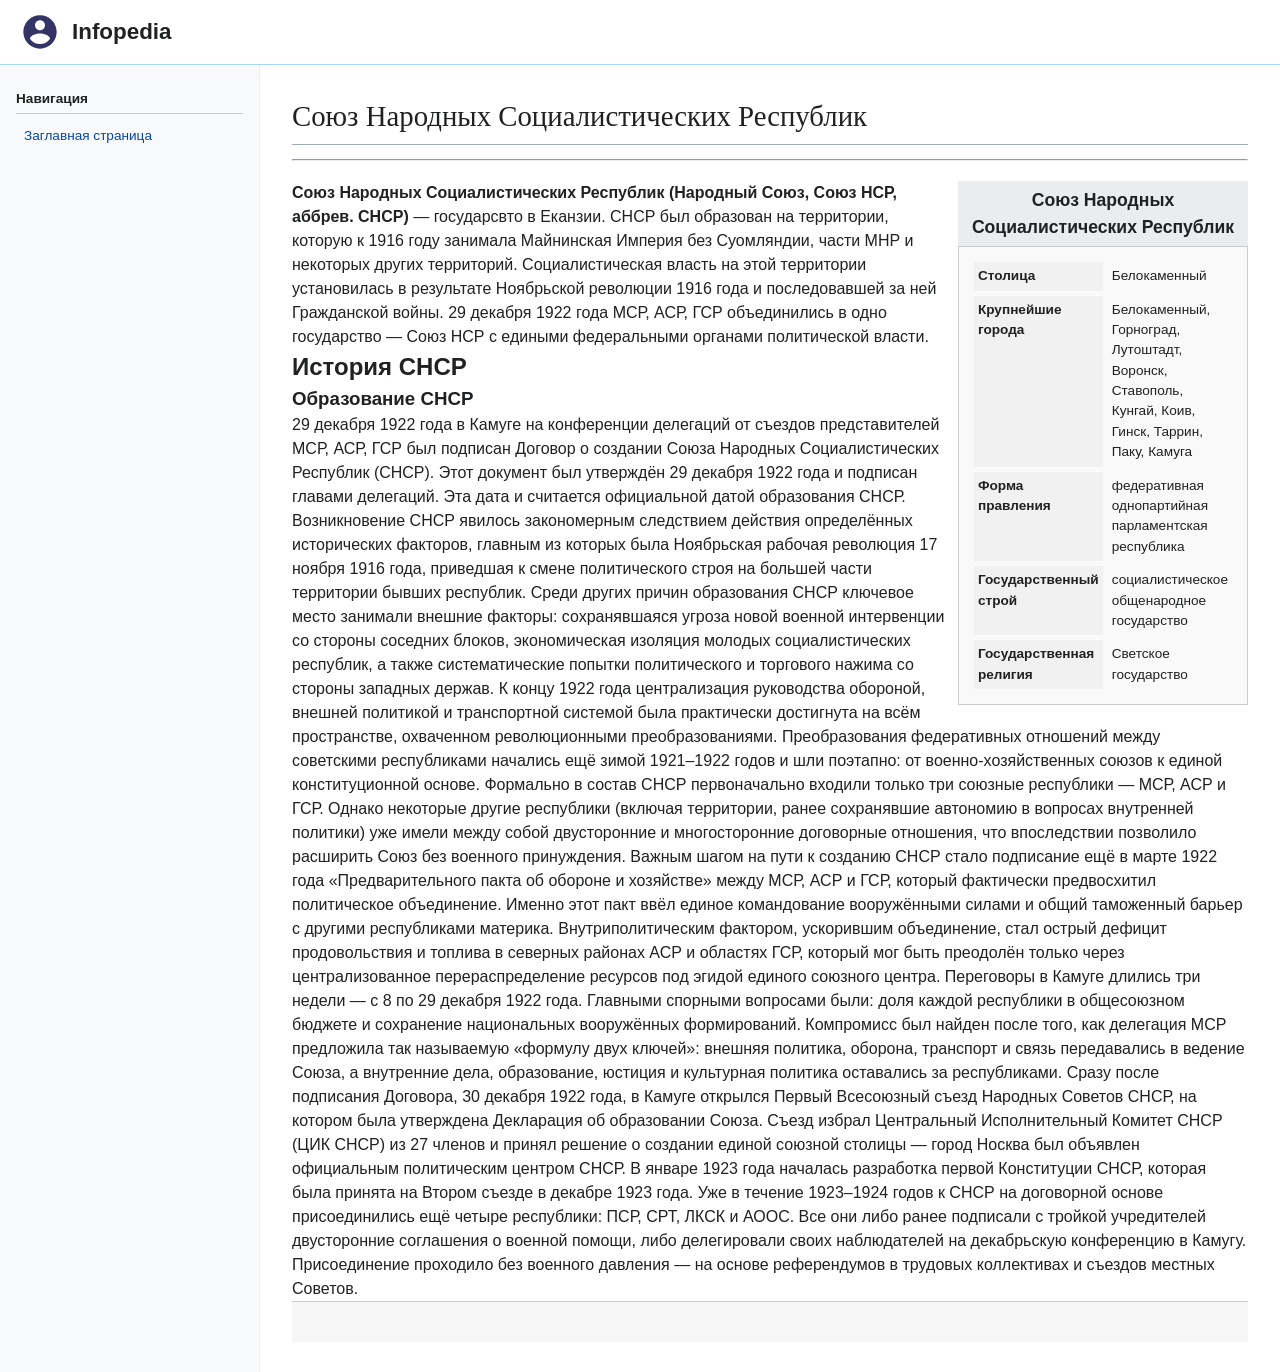
==== snsr.html @ 72027172 "Add files via upload" ====
<!DOCTYPE html>
<html lang="ru">
<head>
    <meta charset="UTF-8">
    <meta name="viewport" content="width=device-width, initial-scale=1.0, viewport-fit=cover">
    <title>СНСР</title>
    <link rel="stylesheet" href="style.css">
</head>
<body>
<div class="mw-page-container">
    <!-- ШАПКА -->
    <header class="mw-header">
        <div class="logo-area">
            <div class="logo" id="homeLogo"></div>
            <div class="logo-text"><span>Infopedia</span></div>
        </div>
        <button class="mobile-toggle" id="sidebarToggle">☰ Меню</button>
    </header>

    <div class="mw-body-wrapper">
        <!-- БОКОВАЯ ПАНЕЛЬ (только главная страница) -->
        <aside class="mw-sidebar" id="sidebar">
            <div class="mw-sidebar-section">
                <h3>Навигация</h3>
                <ul>
                    <li><a href="index.html" id="mainPageLink">Заглавная страница</a></li>
                </ul>
            </div>
        </aside>

        <!-- ОСНОВНОЙ КОНТЕНТ (статья) -->
        <main class="mw-body-content">
            <h1 class="firstHeading">Союз Народных Социалистических Республик</h1>
            <hr style="margin: 12px 0 20px; border-color: #eaecf0;">

            <!-- Инфобокс -->
            <table class="infobox">
                <caption>Союз Народных Социалистических Республик</caption>
                <tr><th>Столица</th><td>Белокаменный</th></tr>
                <tr><th>Крупнейшие города</th><td>Белокаменный, Горноград, Лутоштадт, Воронск, Ставополь, Кунгай, Коив, Гинск, Таррин, Паку, Камуга</th></tr>
                <tr><th>Форма правления</th><td>федеративная однопартийная парламентская республика</th></tr>
                <tr><th>Государственный строй</th><td>социалистическое общенародное государство</th></tr>
                <tr><th>Государственная религия</th><td>Светское государство</th></tr>
            </table>

            <p><strong>Союз Народных Социалистических Республик (Народный Союз, Союз НСР,  аббрев. СНСР)</strong> — государсвто в Еканзии.
СНСР был образован на территории, которую к 1916 году занимала Майнинская Империя без Суомляндии, части МНР и некоторых других территорий. Социалистическая власть на этой территории установилась в результате Ноябрьской революции 1916 года и последовавшей за ней Гражданской войны. 29 декабря 1922 года МСР, АСР, ГСР объединились в одно государство — Союз НСР с едиными федеральными органами политической власти.</p>

            <h2>История СНСР</h2>
            <h3>Образование СНСР</h3>
            <p>29 декабря 1922 года в Камуге на конференции делегаций от съездов представителей МСР, АСР, ГСР был подписан Договор о создании Союза Народных Социалистических Республик (СНСР). Этот документ был утверждён 29 декабря 1922 года и подписан главами делегаций. Эта дата и считается официальной датой образования СНСР.
Возникновение СНСР явилось закономерным следствием действия определённых исторических факторов, главным из которых была Ноябрьская рабочая революция 17 ноября 1916 года, приведшая к смене политического строя на большей части территории бывших республик. Среди других причин образования СНСР ключевое место занимали внешние факторы: сохранявшаяся угроза новой военной интервенции со стороны соседних блоков, экономическая изоляция молодых социалистических республик, а также систематические попытки политического и торгового нажима со стороны западных держав.
К концу 1922 года централизация руководства обороной, внешней политикой и транспортной системой была практически достигнута на всём пространстве, охваченном революционными преобразованиями. Преобразования федеративных отношений между советскими республиками начались ещё зимой 1921–1922 годов и шли поэтапно: от военно-хозяйственных союзов к единой конституционной основе.
Формально в состав СНСР первоначально входили только три союзные республики — МСР, АСР и ГСР. Однако некоторые другие республики (включая территории, ранее сохранявшие автономию в вопросах внутренней политики) уже имели между собой двусторонние и многосторонние договорные отношения, что впоследствии позволило расширить Союз без военного принуждения.
Важным шагом на пути к созданию СНСР стало подписание ещё в марте 1922 года «Предварительного пакта об обороне и хозяйстве» между МСР, АСР и ГСР, который фактически предвосхитил политическое объединение. Именно этот пакт ввёл единое командование вооружёнными силами и общий таможенный барьер с другими республиками материка. 
Внутриполитическим фактором, ускорившим объединение, стал острый дефицит продовольствия и топлива в северных районах АСР и областях ГСР, который мог быть преодолён только через централизованное перераспределение ресурсов под эгидой единого союзного центра. Переговоры в Камуге длились три недели — с 8 по 29 декабря 1922 года. Главными спорными вопросами были: доля каждой республики в общесоюзном бюджете и сохранение национальных вооружённых формирований. Компромисс был найден после того, как делегация МСР предложила так называемую «формулу двух ключей»: внешняя политика, оборона, транспорт и связь передавались в ведение Союза, а внутренние дела, образование, юстиция и культурная политика оставались за республиками.
Сразу после подписания Договора, 30 декабря 1922 года, в Камуге открылся Первый Всесоюзный съезд Народных Советов СНСР, на котором была утверждена Декларация об образовании Союза. Съезд избрал Центральный Исполнительный Комитет СНСР (ЦИК СНСР) из 27 членов и принял решение о создании единой союзной столицы — город Носква был объявлен официальным политическим центром СНСР. В январе 1923 года началась разработка первой Конституции СНСР, которая была принята на Втором съезде в декабре 1923 года.
Уже в течение 1923–1924 годов к СНСР на договорной основе присоединились ещё четыре республики: ПСР, СРТ, ЛКСК и АООС. Все они либо ранее подписали с тройкой учредителей двусторонние соглашения о военной помощи, либо делегировали своих наблюдателей на декабрьскую конференцию в Камугу. Присоединение проходило без военного давления — на основе референдумов в трудовых коллективах и съездов местных Советов. </p>



    <!-- ПОДВАЛ (только лицензия) -->
    <footer class="mw-footer">
    </footer>
</div>

<script src="script.js"></script>
</body>
</html>
---- style.css ----
/* ========== RESET & GLOBAL ========== */
* {
    margin: 0;
    padding: 0;
    box-sizing: border-box;
}

body {
    font-family: 'Segoe UI', 'Roboto', 'Helvetica Neue', Arial, sans-serif;
    background-color: #f6f6f6;
    color: #202122;
    line-height: 1.5;
}

/* ========== LAYOUT ========== */
.mw-page-container {
    max-width: 1600px;
    margin: 0 auto;
    background: #fff;
    box-shadow: 0 2px 8px rgba(0,0,0,0.1);
    position: relative;
}

/* Хедер */
.mw-header {
    background: #fff;
    border-bottom: 1px solid #a7d7f9;
    padding: 12px 20px;
    display: flex;
    flex-wrap: wrap;
    align-items: center;
    justify-content: space-between;
    position: sticky;
    top: 0;
    z-index: 100;
    background-color: #fff;
}

.logo-area {
    display: flex;
    align-items: center;
    gap: 12px;
}

.logo {
    background: url('data:image/svg+xml;utf8,<svg xmlns="http://www.w3.org/2000/svg" viewBox="0 0 24 24" width="32" height="32" fill="%23336"><path d="M12 2C6.48 2 2 6.48 2 12s4.48 10 10 10 10-4.48 10-10S17.52 2 12 2zm0 3c1.66 0 3 1.34 3 3s-1.34 3-3 3-3-1.34-3-3 1.34-3 3-3zm0 14.2c-2.5 0-4.71-1.28-6-3.22.03-1.99 4-3.08 6-3.08 1.99 0 5.97 1.09 6 3.08-1.29 1.94-3.5 3.22-6 3.22z"/></svg>') no-repeat center;
    background-size: contain;
    width: 40px;
    height: 40px;
    display: inline-block;
    cursor: pointer;
}

.logo-text {
    font-size: 1.4rem;
    font-weight: normal;
}

.logo-text span {
    font-weight: bold;
}

/* Основной блок с колонками */
.mw-body-wrapper {
    display: flex;
    flex-wrap: wrap;
}

/* Сайдбар */
.mw-sidebar {
    width: 260px;
    background: #f8f9fa;
    border-right: 1px solid #eaecf0;
    padding: 24px 16px;
    font-size: 0.85rem;
}

.mw-sidebar-section {
    margin-bottom: 32px;
}

.mw-sidebar-section h3 {
    font-size: 0.85rem;
    font-weight: bold;
    border-bottom: 1px solid #c8ccd1;
    margin-bottom: 12px;
    padding-bottom: 4px;
}

.mw-sidebar ul {
    list-style: none;
    padding-left: 8px;
}

.mw-sidebar li {
    margin: 8px 0;
}

.mw-sidebar a {
    text-decoration: none;
    color: #0645ad;
}

.mw-sidebar a:hover {
    text-decoration: underline;
}

/* Основной контент */
.mw-body-content {
    flex: 1;
    padding: 30px 32px;
    background: #fff;
    min-width: 0;
}

/* Заголовки */
.firstHeading {
    font-family: 'Linux Libertine', 'Times New Roman', serif;
    font-weight: normal;
    border-bottom: 1px solid #a2a9b1;
    margin-bottom: 0.5em;
    padding-bottom: 0.2em;
    font-size: 1.8rem;
}

/* Инфобокс (карточка) */
.infobox {
    float: right;
    clear: right;
    background: #f9f9f9;
    border: 1px solid #ccc;
    padding: 10px;
    margin: 0 0 1em 1em;
    width: 280px;
    font-size: 0.85rem;
    border-spacing: 5px;
}

.infobox caption {
    font-weight: bold;
    font-size: 1.1rem;
    background: #eaecf0;
    padding: 6px;
}

.infobox th,
.infobox td {
    vertical-align: top;
    text-align: left;
    padding: 4px;
}

.infobox th {
    background: #f1f1f1;
    width: 35%;
}

/* Таблицы */
.wikitable {
    background: #fff;
    margin: 1em 0;
    border-collapse: collapse;
    width: 100%;
}

.wikitable th,
.wikitable td {
    border: 1px solid #a2a9b1;
    padding: 8px 10px;
}

.wikitable th {
    background: #eaecf0;
}

/* Кнопка мобильного меню */
.mobile-toggle {
    display: none;
    background: #e0e0e0;
    border: none;
    padding: 8px 12px;
    cursor: pointer;
    border-radius: 4px;
    font-weight: bold;
    font-size: 16px;
}

.mobile-toggle:hover {
    background: #ccc;
}

/* Подвал */
.mw-footer {
    border-top: 1px solid #a7d7f9;
    background: #f6f6f6;
    padding: 20px 32px;
    font-size: 0.75rem;
    color: #54595d;
    text-align: center;
}

/* ========== АДАПТИВ ========== */
@media (max-width: 800px) {
    .mw-sidebar {
        display: none;
        width: 100%;
        border-right: none;
        border-bottom: 1px solid #eaecf0;
    }

    .mw-sidebar.open {
        display: block;
    }

    .mobile-toggle {
        display: inline-block;
        margin-left: auto;
    }

    .mw-body-content {
        padding: 20px;
    }

    .infobox {
        float: none;
        margin: 1em 0;
        width: 100%;
    }

    .mw-header {
        flex-direction: column;
        align-items: flex-start;
        gap: 8px;
    }
}
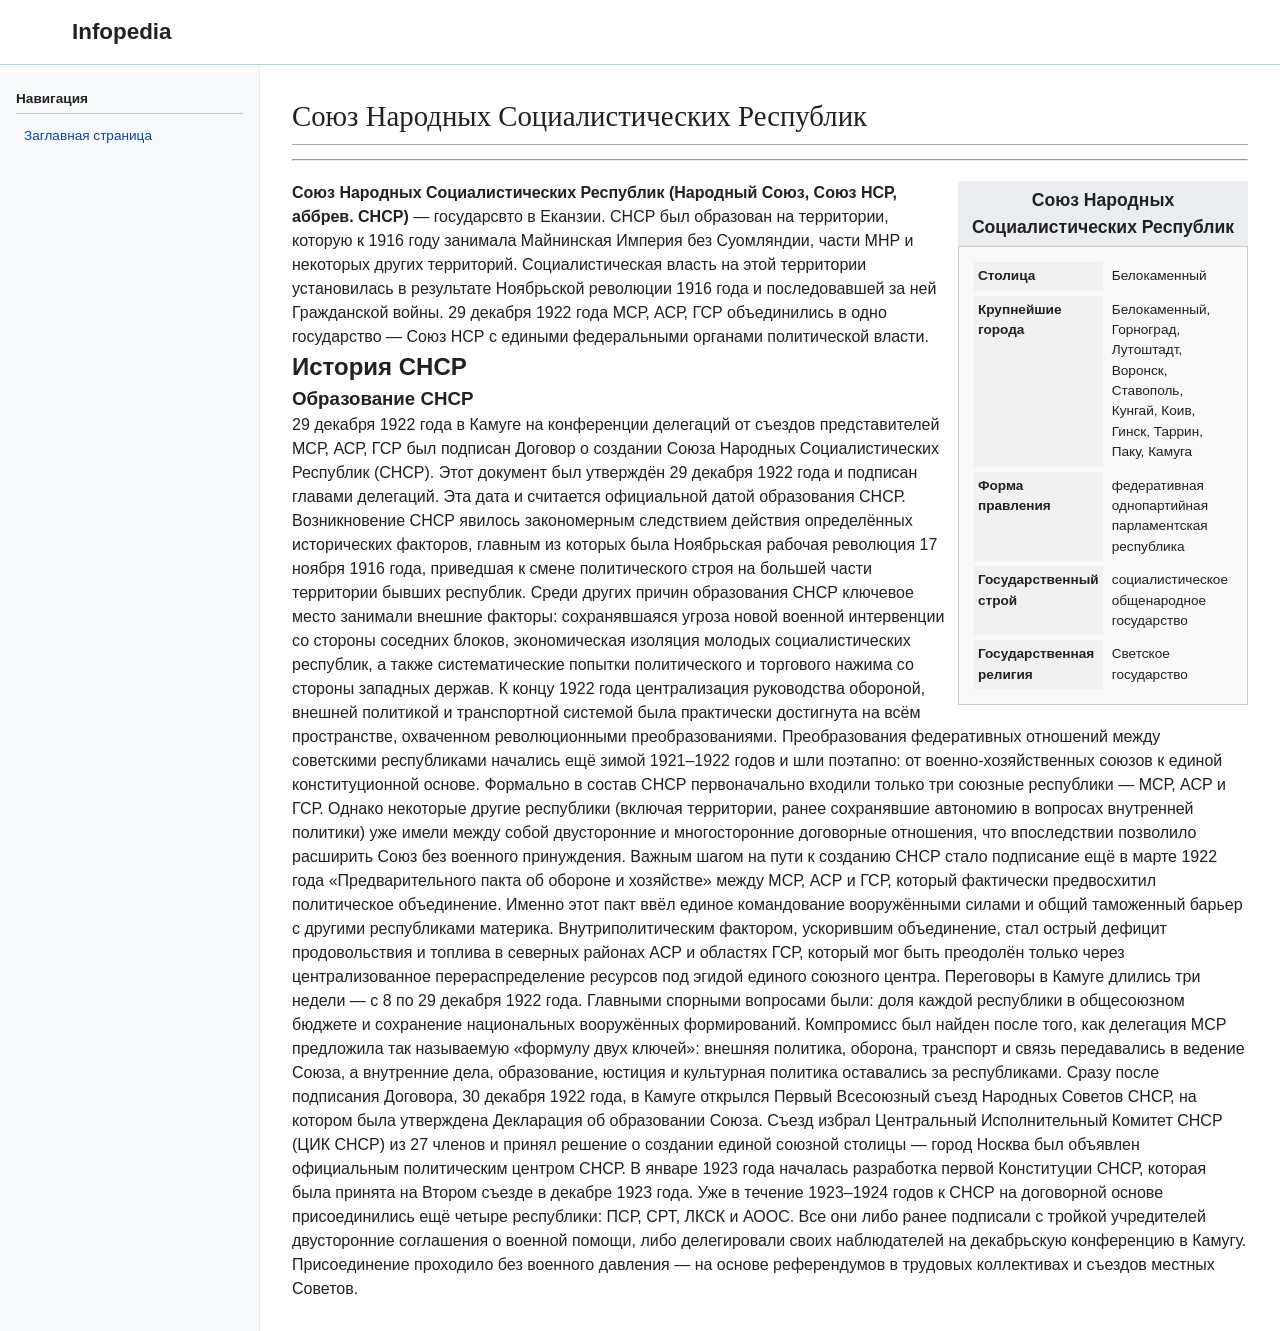
==== commit deeed8b8: "Add files via upload" ====
--- a/style.css
+++ b/style.css
@@ -34,20 +34,20 @@
     top: 0;
     z-index: 100;
     background-color: #fff;
+    gap: 15px;
 }
 
 .logo-area {
     display: flex;
     align-items: center;
     gap: 12px;
+    flex-shrink: 0;
 }
 
 .logo {
-    background: url('data:image/svg+xml;utf8,<svg xmlns="http://www.w3.org/2000/svg" viewBox="0 0 24 24" width="32" height="32" fill="%23336"><path d="M12 2C6.48 2 2 6.48 2 12s4.48 10 10 10 10-4.48 10-10S17.52 2 12 2zm0 3c1.66 0 3 1.34 3 3s-1.34 3-3 3-3-1.34-3-3 1.34-3 3-3zm0 14.2c-2.5 0-4.71-1.28-6-3.22.03-1.99 4-3.08 6-3.08 1.99 0 5.97 1.09 6 3.08-1.29 1.94-3.5 3.22-6 3.22z"/></svg>') no-repeat center;
-    background-size: contain;
     width: 40px;
     height: 40px;
-    display: inline-block;
+    object-fit: contain;
     cursor: pointer;
 }
 
@@ -60,13 +60,116 @@
     font-weight: bold;
 }
 
-/* Основной блок с колонками */
+/* ========== ПОИСКОВАЯ СТРОКА ========== */
+.search-container {
+    flex: 1;
+    max-width: 400px;
+    min-width: 200px;
+    position: relative;
+}
+
+.search-wrapper {
+    position: relative;
+    width: 100%;
+}
+
+.search-input {
+    width: 100%;
+    padding: 8px 36px 8px 12px;
+    border: 1px solid #a2a9b1;
+    border-radius: 4px;
+    font-size: 14px;
+    transition: all 0.2s;
+    background: #fff;
+}
+
+.search-input:focus {
+    outline: none;
+    border-color: #36c;
+    box-shadow: 0 0 0 2px rgba(51,102,204,0.2);
+}
+
+.search-btn {
+    position: absolute;
+    right: 4px;
+    top: 50%;
+    transform: translateY(-50%);
+    background: none;
+    border: none;
+    cursor: pointer;
+    font-size: 16px;
+    padding: 4px 8px;
+    border-radius: 4px;
+    transition: background 0.2s;
+}
+
+.search-btn:hover {
+    background: #eaecf0;
+}
+
+/* Результаты поиска */
+.search-results {
+    position: absolute;
+    top: 100%;
+    left: 0;
+    right: 0;
+    background: white;
+    border: 1px solid #a2a9b1;
+    border-top: none;
+    border-radius: 0 0 4px 4px;
+    box-shadow: 0 4px 12px rgba(0,0,0,0.15);
+    z-index: 1000;
+    display: none;
+    max-height: 400px;
+    overflow-y: auto;
+}
+
+.search-results.show {
+    display: block;
+}
+
+.search-result-item {
+    padding: 10px 12px;
+    border-bottom: 1px solid #eaecf0;
+    cursor: pointer;
+    transition: background 0.15s;
+}
+
+.search-result-item:hover {
+    background: #f0f0f0;
+}
+
+.search-result-title {
+    font-weight: bold;
+    color: #0645ad;
+    margin-bottom: 4px;
+}
+
+.search-result-preview {
+    font-size: 12px;
+    color: #54595d;
+    overflow: hidden;
+    text-overflow: ellipsis;
+    white-space: nowrap;
+}
+
+.search-result-highlight {
+    background-color: #ffd700;
+    font-weight: bold;
+}
+
+.no-results {
+    padding: 12px;
+    color: #666;
+    text-align: center;
+}
+
+/* ========== НАВИГАЦИЯ (САЙДБАР) ========== */
 .mw-body-wrapper {
     display: flex;
     flex-wrap: wrap;
 }
 
-/* Сайдбар */
 .mw-sidebar {
     width: 260px;
     background: #f8f9fa;
@@ -182,21 +285,11 @@
     cursor: pointer;
     border-radius: 4px;
     font-weight: bold;
-    font-size: 16px;
+    font-size: 14px;
 }
 
 .mobile-toggle:hover {
     background: #ccc;
-}
-
-/* Подвал */
-.mw-footer {
-    border-top: 1px solid #a7d7f9;
-    background: #f6f6f6;
-    padding: 20px 32px;
-    font-size: 0.75rem;
-    color: #54595d;
-    text-align: center;
 }
 
 /* ========== АДАПТИВ ========== */
@@ -206,15 +299,25 @@
         width: 100%;
         border-right: none;
         border-bottom: 1px solid #eaecf0;
+        position: fixed;
+        top: 60px;
+        left: 0;
+        right: 0;
+        bottom: 0;
+        z-index: 200;
+        background: #f8f9fa;
+        overflow-y: auto;
+        transform: translateX(-100%);
+        transition: transform 0.3s ease;
     }
 
     .mw-sidebar.open {
         display: block;
+        transform: translateX(0);
     }
 
     .mobile-toggle {
         display: inline-block;
-        margin-left: auto;
     }
 
     .mw-body-content {
@@ -228,8 +331,13 @@
     }
 
     .mw-header {
-        flex-direction: column;
-        align-items: flex-start;
-        gap: 8px;
+        flex-direction: row;
+        flex-wrap: wrap;
+    }
+
+    .search-container {
+        order: 2;
+        max-width: none;
+        width: 100%;
     }
 }
